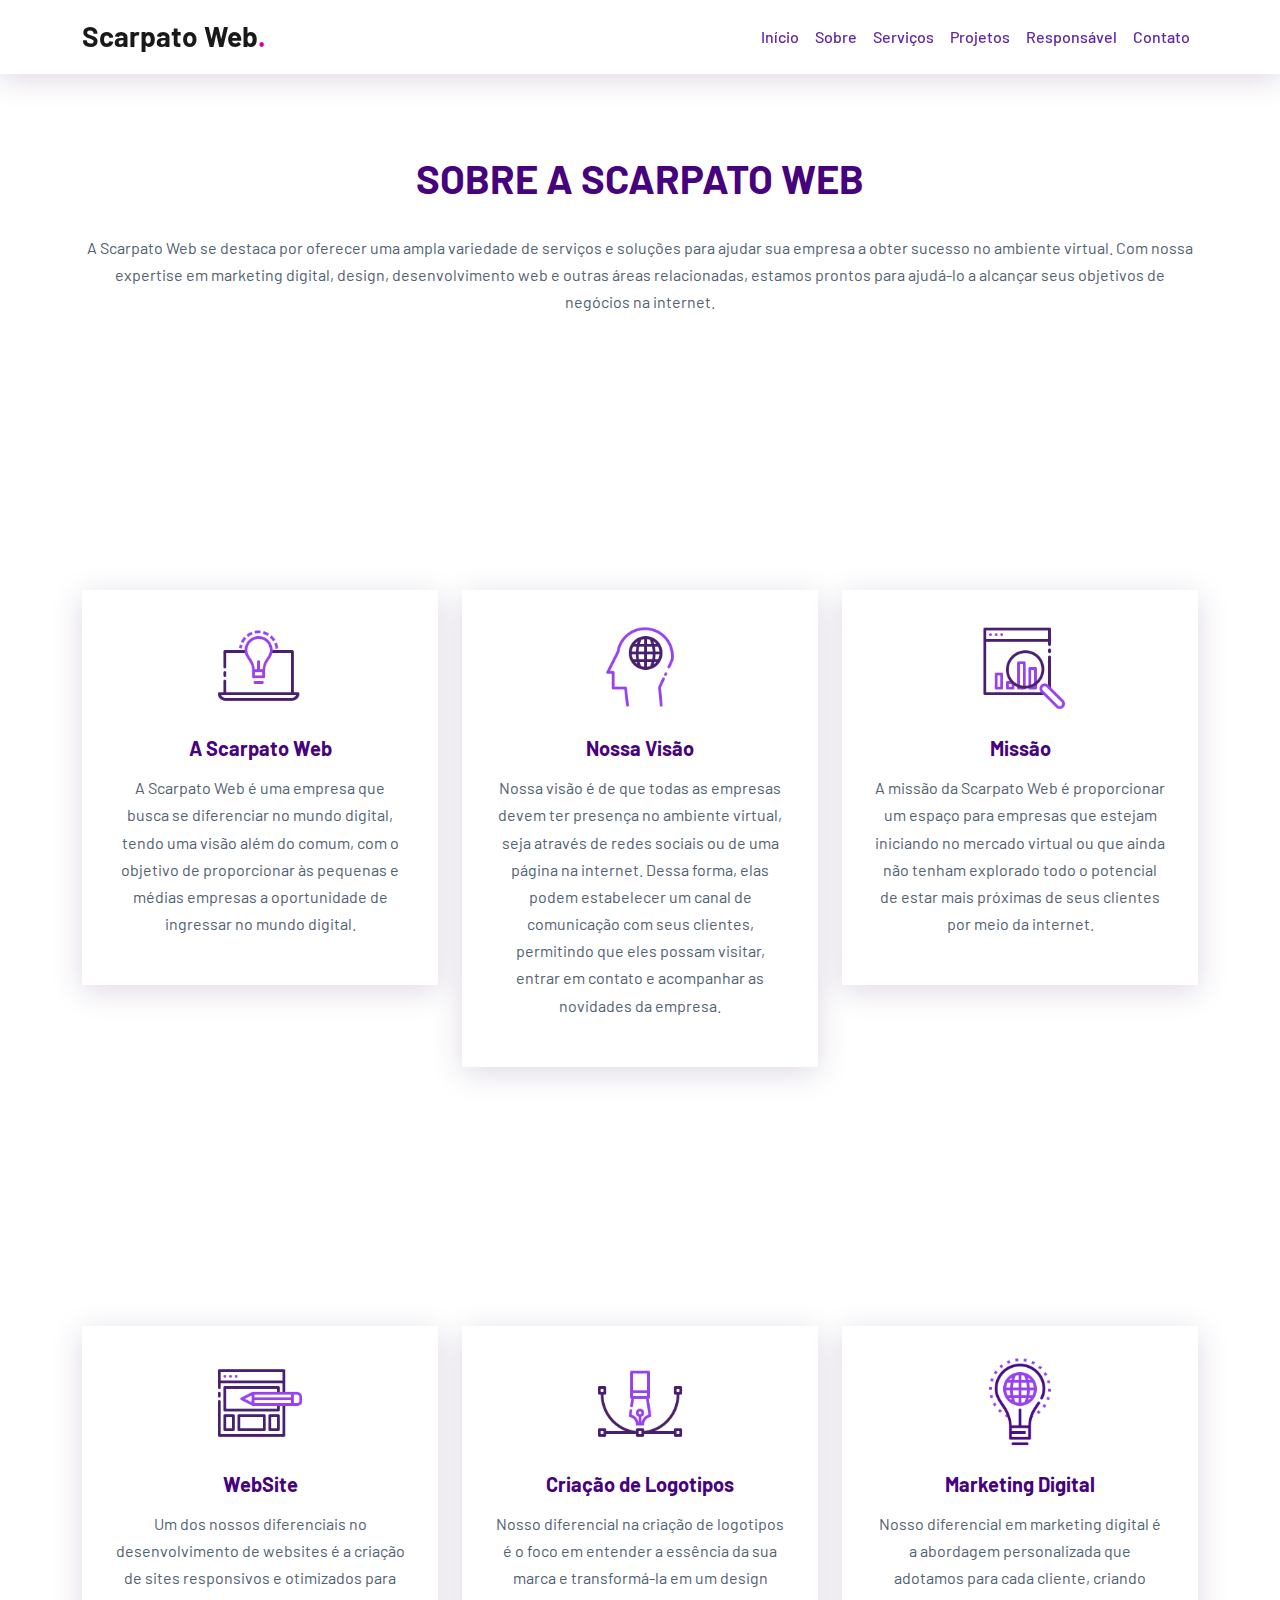
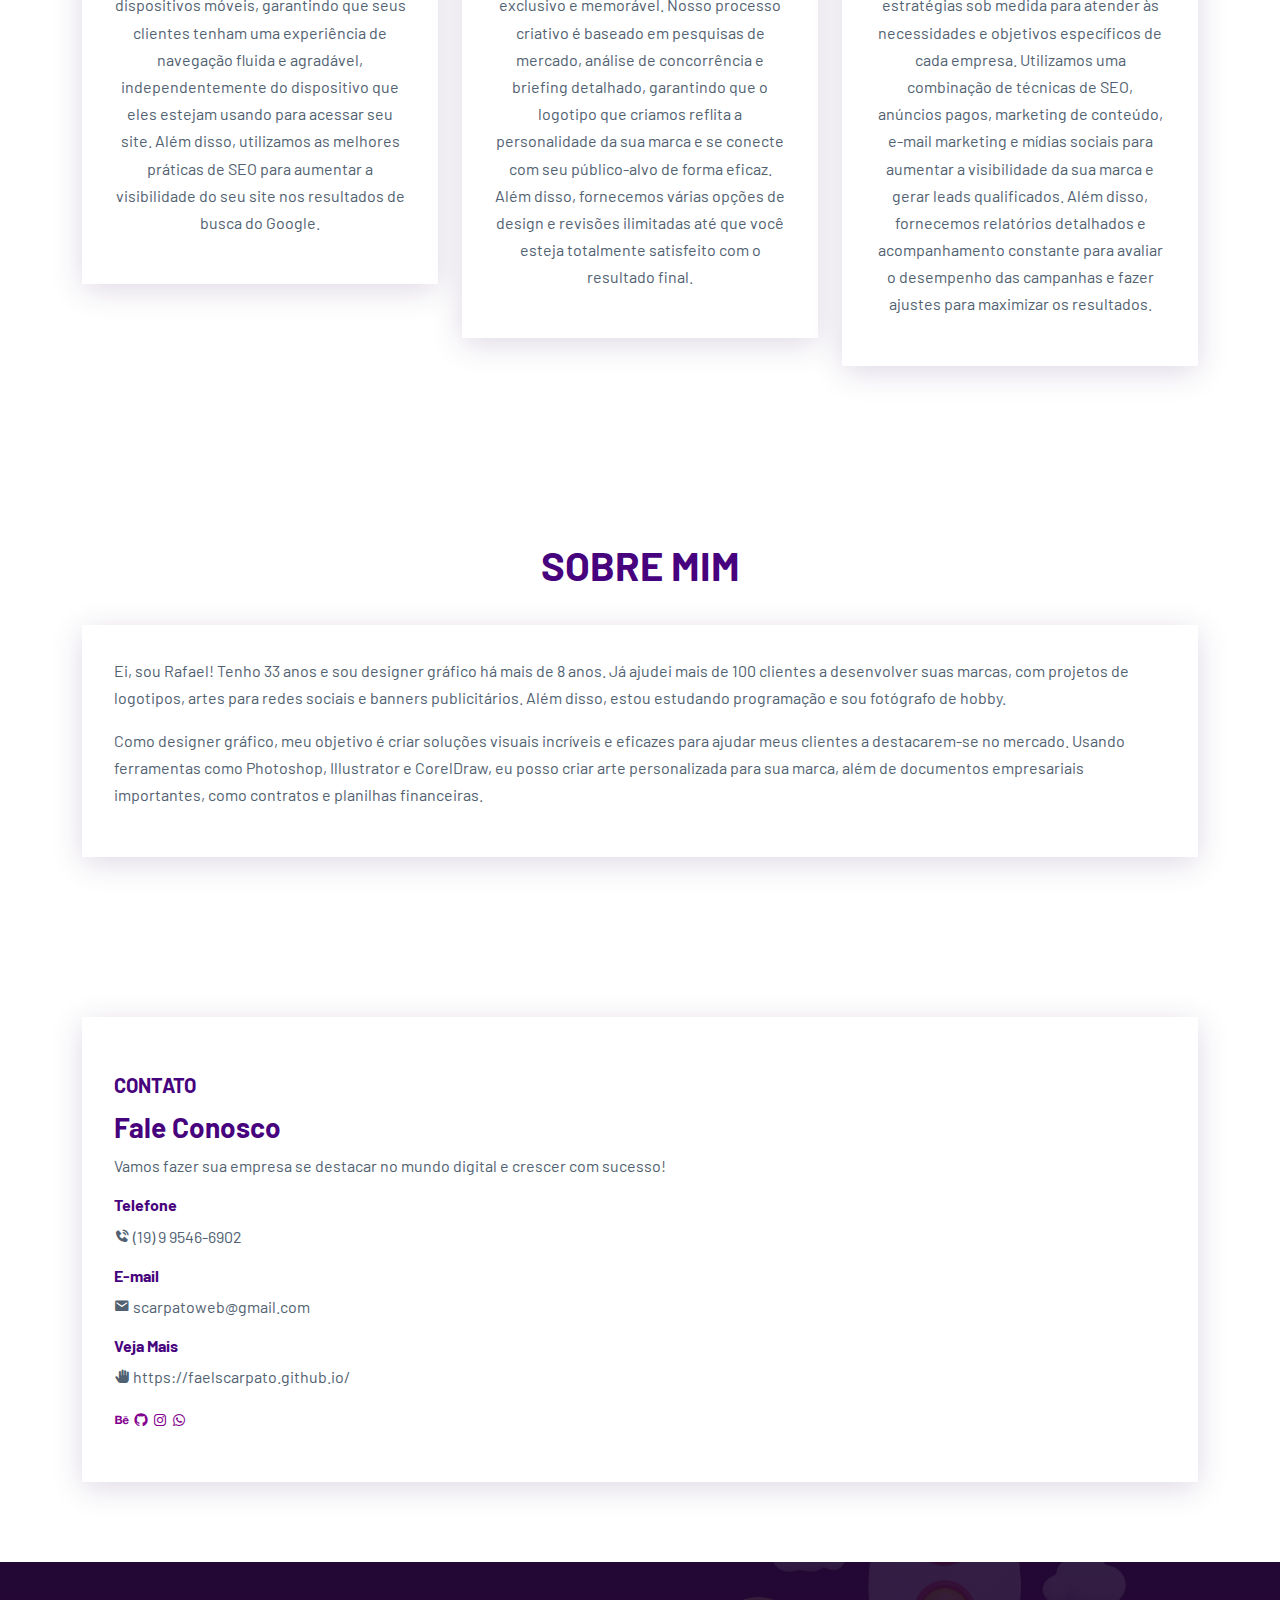
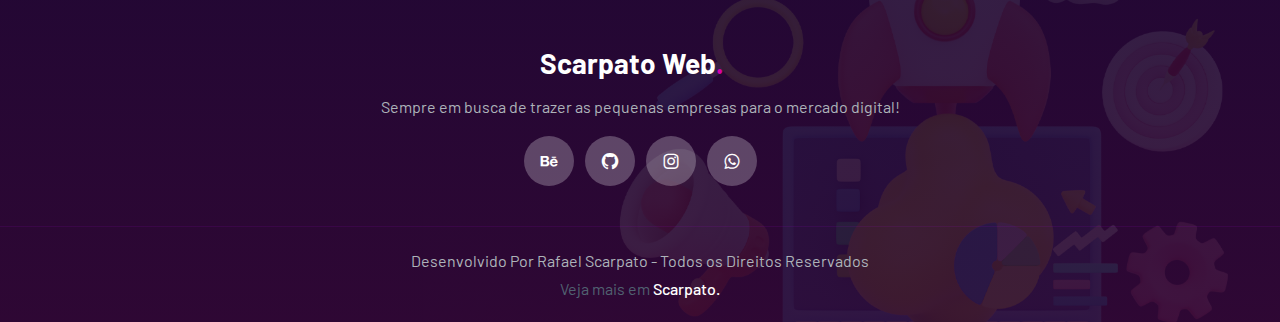
==== sobre.html @ 98bb1522 "nova pag" ====
<!DOCTYPE html>
<html lang="pt-br">

<head>
    <!-- Required meta tags -->
    <meta charset="utf-8">
    <meta name="viewport" content="width=device-width, initial-scale=1">
    <link rel="icon" type="image/x-icon" href="img/FAVICON.png">
<meta name="description" content="criação de paginas web, website, designer gráfico.">
    <!-- Bootstrap CSS -->
    <link rel="stylesheet" href="css/bootstrap.min.css">
    <link rel="stylesheet" href="css/owl.carousel.min.css">
    <link rel="stylesheet" href="css/owl.theme.default.min.css">
    <link href='https://unpkg.com/boxicons@2.1.1/css/boxicons.min.css' rel='stylesheet'>
    <link rel="stylesheet" href="css/style.css">

    <title>Scarpato Web - Sua Empresa Na Internet</title>
</head>

<body data-bs-spy="scroll" data-bs-target=".navbar" data-bs-offset="70">


    <!-- TOP NAV
    <div class="top-nav" id="home">
        <div class="container">
            <div class="row justify-content-between">
                <div class="col-auto">
                    <p> <i class='bx bxs-envelope'></i> scarpatoweb@gmail.com</p>
                    <p> <i class='bx bxs-phone-call'></i> (19) 9 9546-6902</p>
                </div>
                <div class="col-auto social-icons">
                    <a href="https://www.behance.net/propedmarketing"><i class='bx bxl-behance'></i></a>
                    <a href="https://github.com/faelscarpato"><i class='bx bxl-github'></i></a>
                    <a href="https://instagram.com/rafaelscarpato"><i class='bx bxl-instagram'></i></a>
                    <a href="https://wa.me/5519995466902"><i class='bx bxl-whatsapp'></i></a>
                </div>
            </div>
        </div>
    </div> -->

    <!-- BOTTOM NAV -->
    <nav class="navbar navbar-expand-lg navbar-light bg-white sticky-top">
        <div class="container">
            <a class="navbar-brand" href="#">Scarpato Web<span class="dot">.</span></a>
            <button class="navbar-toggler" type="button" data-bs-toggle="collapse" data-bs-target="#navbarNav"
                aria-controls="navbarNav" aria-expanded="false" aria-label="Toggle navigation">
                <span class="navbar-toggler-icon"></span>
            </button>
            <div class="collapse navbar-collapse" id="navbarNav">
                <ul class="navbar-nav ms-auto">
                    <li class="nav-item">
                        <a class="nav-link" href="index.html">Início</a>
                    </li>
                    <li class="nav-item">
                        <a class="nav-link" href="#about">Sobre</a>
                    </li>
                    <li class="nav-item">
                        <a class="nav-link" href="#services">Serviços</a>
                    </li>
                    <li class="nav-item">
                        <a class="nav-link" href="#portfolio">Projetos</a>
                    </li>
                    <li class="nav-item">
                        <a class="nav-link" href="#team">Responsável</a>
                    </li>
                    <li class="nav-item">
                        <a class="nav-link" href="#contato">Contato</a>
                    </li>
                </ul>
            </div>
        </div>
    </nav>

    <!-- SLIDER
    <div class="owl-carousel owl-theme hero-slider">
        <div class="slide slide1">
            <div class="container">
                <div class="row">
                    <div class="col-12 text-center text-white">
                        <h6 class="text-white text-uppercase" id="home">Dê um local para sua empresa</h6>
                        <h1 class="display-3 my-4">Sua Empresa representada<br />na internet</h1>
                        <a href="#contato" class="btn btn-brand">Fale Conosco</a>
                        <a href="#services" class="btn btn-outline-light ms-3">Veja Mais</a>
                    </div>
                </div>
            </div>
        </div>
        <div class="slide slide2">
            <div class="container">
                <div class="row">
                    <div class="col-12 col-lg-10 offset-lg-1 text-white">
                        <h6 class="text-white text-uppercase">Faça Mais pela sua empresa</h6>
                        <h1 class="display-3 my-4">Um WebSite único <br />e Criativo</h1>
                        <a href="#contato" class="btn btn-brand">Fale Conosco</a>
                        <a href="#services" class="btn btn-outline-light ms-3">Veja Mais</a>
                    </div>
                </div>
            </div>
        </div>
    </div> -->

    <section id="sobre">
        <div class="container">
            <div class="row text-center justify-content-center gy-4">
                <h1>SOBRE A SCARPATO WEB</h1>
                <p>A Scarpato Web se destaca por oferecer uma ampla variedade de serviços e soluções para ajudar sua empresa a obter sucesso no ambiente virtual. Com nossa expertise em marketing digital, design, desenvolvimento web e outras áreas relacionadas, estamos prontos para ajudá-lo a alcançar seus objetivos de negócios na internet.</p>
            </div>
    </section>
<main>
    <!-- ABOUT -->
    <section id="about" class="text-center">
        <div class="container">
            <div class="row">
                <div class="col-12">
                    <div class="intro">
                        <h1 style="color:white;">O Que Buscamos</h1>                    
                    </div>
                </div>
            </div>
            <div class="row g-4">
                <div class="col-lg-4 col-md-6">
                    <div class="service">
                            <img src="img/icon12.png" alt="">
                        <h5>A Scarpato Web</h5>
                       <p class="texto">A Scarpato Web é uma empresa que busca se diferenciar no mundo digital, tendo uma visão além do comum, com o objetivo de proporcionar às pequenas e médias empresas a oportunidade de ingressar no mundo digital.</p>
                </div>
                </div>
                <div class="col-lg-4 col-md-6">
                    <div class="service">
                        <img src="img/icon11.png" alt="">
                                    <h5>Nossa Visão</h5>
                                    <p class="texto">Nossa visão é de que todas as empresas devem ter presença no ambiente virtual, seja através de redes sociais ou de uma página na internet. Dessa forma, elas podem estabelecer um canal de comunicação com seus clientes, permitindo que eles possam visitar, entrar em contato e acompanhar as novidades da empresa.</p>
                    </div>
                </div>
                <div class="col-lg-4 col-md-6">
                    <div class="service">
                        <img src="img/icon7.png" alt="">
                            <h5>Missão</h5>
                            <p class="texto">A missão da Scarpato Web é proporcionar um espaço para empresas que estejam iniciando no mercado virtual ou que ainda não tenham explorado todo o potencial de estar mais próximas de seus clientes por meio da internet.</p>
                    </div>

        </div>
    </section>
    
    <section id="services" class="text-center">
        <div class="container">
            <div class="row">
                <div class="col-12">
                    <div class="intro">
                        <h1 style="color:white;">Nossos Diferênciais?</h1>                        
                    </div>
                </div>
            </div>
            <div class="row g-4">
                <div class="col-lg-4 col-md-6">
                    <div class="service">
                        <img src="img/icon9.png" alt="">
                        <h5>WebSite</h5>
                        <p class="texto">Um dos nossos diferenciais no desenvolvimento de websites é a criação de sites responsivos e otimizados para dispositivos móveis, garantindo que seus clientes tenham uma experiência de navegação fluida e agradável, independentemente do dispositivo que eles estejam usando para acessar seu site. Além disso, utilizamos as melhores práticas de SEO para aumentar a visibilidade do seu site nos resultados de busca do Google.</p>
                    </div>
                </div>
                <div class="col-lg-4 col-md-6">
                    <div class="service">
                        <img src="img/icon15.png" alt="">
                        <h5>Criação de Logotipos</h5>
                        <p class="texto">Nosso diferencial na criação de logotipos é o foco em entender a essência da sua marca e transformá-la em um design exclusivo e memorável. Nosso processo criativo é baseado em pesquisas de mercado, análise de concorrência e briefing detalhado, garantindo que o logotipo que criamos reflita a personalidade da sua marca e se conecte com seu público-alvo de forma eficaz. Além disso, fornecemos várias opções de design e revisões ilimitadas até que você esteja totalmente satisfeito com o resultado final.</p>
                    </div>
                </div>
                <div class="col-lg-4 col-md-6">
                    <div class="service">
                        <img src="img/icon16.png" alt="">
                        <h5>Marketing Digital</h5>
                        <p class="texto">Nosso diferencial em marketing digital é a abordagem personalizada que adotamos para cada cliente, criando estratégias sob medida para atender às necessidades e objetivos específicos de cada empresa. Utilizamos uma combinação de técnicas de SEO, anúncios pagos, marketing de conteúdo, e-mail marketing e mídias sociais para aumentar a visibilidade da sua marca e gerar leads qualificados. Além disso, fornecemos relatórios detalhados e acompanhamento constante para avaliar o desempenho das campanhas e fazer ajustes para maximizar os resultados.</p>
                    </div>
                </div>

            </div>
        </div>
    </section>
    <section class="about" id="about">
        <div class="container">
            <div class="row">
                <div class="col-12">
      <div class="intro">                                        
            <h1>SOBRE MIM</h1>
            </div>
            <div class="service">
                        <div class="texto">
            <p>Ei, sou Rafael! Tenho 33 anos e sou designer gráfico há mais de 8 anos. Já ajudei mais de 100 clientes a desenvolver suas marcas, com projetos de logotipos, artes para redes sociais e banners publicitários. Além disso, estou estudando programação e sou fotógrafo de hobby.</p>
    
          <p>Como designer gráfico, meu objetivo é criar soluções visuais incríveis e eficazes para ajudar meus clientes a destacarem-se no mercado. Usando ferramentas como Photoshop, Illustrator e CorelDraw, eu posso criar arte personalizada para sua marca, além de documentos empresariais importantes, como contratos e planilhas financeiras.</p>
        </div>
        </div>

        </div>
      </section>

    <section id="contato">
        <div class="container">
            <div class="row">
                <div class="col-12">
                    <div class="service">
                        <h5>CONTATO</h5>
                        <h3>Fale Conosco</h3>
                        <p class="mx-auto">Vamos fazer sua empresa se destacar no mundo digital e crescer com sucesso!
                        </p>

                        <div>
                            <ul class="list-unstyled">
                                <li>
                                    <h6>Telefone</h6>
                                    <p class="contatotexto"><i class='bx bxs-phone-call'> </i> (19) 9 9546-6902</p>
                                </li>
                                <li>
                                    <h6>E-mail</h6>
                                    <p class="contatotexto"><i class='bx bxs-envelope'> </i> scarpatoweb@gmail.com</p>
                                </li>
                                <li>
                                    <h6>Veja Mais </h6>
                                    <p class="contatotexto"><i class='bx bxs-hand'></i> https://faelscarpato.github.io/
                                    </p>
                                </li>
                                <a href="https://www.behance.net/propedmarketing"><i class='bx bxl-behance'></i></a>
                                <a href="https://github.com/faelscarpato"><i class='bx bxl-github'></i></a>
                                <a href="https://instagram.com/rafaelscarpato"><i class='bx bxl-instagram'></i></a>
                                <a href="https://wa.me/5519995466902"><i class='bx bxl-whatsapp'></i></a>
                            </ul>
                        </div>

                    </div>
                </div>
            </div>
        </div>
        </div>
        </div>
    </section>
</main>
    <footer>
        <div class="footer-top text-center">
            <div class="container">
                <div class="row justify-content-center">
                    <div class="col-lg-6 text-center">
                        <h4 class="navbar-brand">Scarpato Web<span class="dot">.</span></h4>
                        <p>Sempre em busca de trazer as pequenas empresas para o mercado digital!</p>
                        <div class="col-auto social-icons">
                            <a href="https://www.behance.net/propedmarketing"><i class='bx bxl-behance'></i></a>
                            <a href="https://github.com/faelscarpato"><i class='bx bxl-github'></i></a>
                            <a href="https://instagram.com/rafaelscarpato"><i class='bx bxl-instagram'></i></a>
                            <a href="https://wa.me/5519995466902"><i class='bx bxl-whatsapp'></i></a>
                        </div>
                        <!--<div class="col-auto conditions-section">
                            <a href="#">privacidade</a>
                            <a href="#">terms</a>
                            <a href="#">disclaimer</i></a>
                        </div>-->
                    </div>
                </div>
            </div>
        </div>
        <div class="footer-bottom text-center">
            <p class="mb-0">Desenvolvido Por Rafael Scarpato - Todos os Direitos Reservados</p>Veja mais em
            <a href="https://faelscarpato.github.io/" style="text-decoration: none; color: white;">Scarpato.</a>
        </div>
    </footer>


    <!-- Modal -->
    <div class="modal fade" id="exampleModal" tabindex="-1" aria-labelledby="exampleModalLabel" aria-hidden="true">
        <div class="modal-dialog modal-dialog-centered modal-xl">
            <div class="modal-content">
                <div class="modal-body p-0">
                    <div class="container-fluid">
                        <div class="row gy-4">
                            <div class="col-lg-4 col-sm-12 bg-cover"
                                style="background-image: url(img/c2.jpg); min-height:300px;">
                            </div>
                        </div>
                        <div class="col-lg-8">
                            <form class="p-lg-5 col-12 row g-3">
                                <div>
                                    <h1>Fale Conosco</h1>
                                    <p>Vamos fazer sua empresa se destacar no mundo digital e crescer com sucesso!
                                    </p>
                                </div>
                                <div>
                                    <ul class="list-unstyled">
                                        <li>
                                            <h5>Telefone <i class='bx bxs-phone-call'></i></h5>
                                            <p>(19) 9 9546-6902</p>
                                        </li>
                                        <li>
                                            <h5>E-mail <i class='bx bxs-envelope'></i></h5>
                                            <p>scarpatoweb@gmail.com</p>
                                        </li>
                                        <li>
                                            <h5>Veja Mais <i class='bx bxs-hand'></i></h5>
                                            <p>https://faelscarpato.github.io/</p>
                                        </li>
                                        <a href="https://www.behance.net/propedmarketing"><i
                                                class='bx bxl-behance'></i></a>
                                        <a href="https://github.com/faelscarpato"><i class='bx bxl-github'></i></a>
                                        <a href="https://instagram.com/rafaelscarpato"><i
                                                class='bx bxl-instagram'></i></a>
                                        <a href="https://wa.me/5519995466902"><i class='bx bxl-whatsapp'></i></a>
                                    </ul>
                                </div>

                            </form>
                        </div>
                    </div>
                </div>
            </div>

        </div>
    </div>
    </div>









    <script src="js/jquery.min.js"></script>
    <script src="js/bootstrap.bundle.min.js"></script>
    <script src="js/owl.carousel.min.js"></script>
    <script src="js/app.js"></script>
</body>

</html>
---- css/style.css ----
@import url('https://fonts.googleapis.com/css2?family=Barlow:wght@400;500;600;700&display=swap');

:root {
    --brand: #47027d;
    --dark: #83008f;
    --body: #516171;
    --border: rgba(0,0,0,0.08);
    --shadow: 0px 6px 30px rgba(50, 1, 80, 0.155);
    
}

body {
    font-family: "Barlow", sans-serif;
    color: var(--body);
    line-height: 1.7;
}

h1,h2,h3,h4,h5,h6,
.display-1,.display-2,.display-3,.display-4 {
    font-weight: 700;
    color: var(--brand);
}

.bg-cover {
    background-size: cover;
    background-position: center;
    background-repeat: no-repeat;
}

img {
    width: 100%;
}

a {
    color: var(--dark);
    transition: all 0.4s ease;
    font-weight: 500;
}

a:hover {
    color: var(--brand);
}

section {
    padding-top: 80px;
    padding-bottom: 80px;
}

.text-brand {
    color: var(--brand) !important;
}


.hero-slider .owl-prev,
.hero-slider .owl-next{
    background-color: rgba(255, 255, 255, 0.3) !important;
    width: 60px !important;
    height: 60px !important;
    display: block;
    display: grid;
    place-items: center;
    color: #fff !important;
    border-radius: 100px;
    line-height: 0;
    border-radius: 100px !important;
    position: absolute;
    top: 50%;
    font-weight: 600 !important;
    font-size: 12px !important;
    transition: all 0.4s ease;
    margin-top: -30px !important;
}

.owl-prev {
    left: 0;
}
.owl-next {
    right: 0;
}

.hero-slider .owl-prev:hover,
.hero-slider .owl-next:hover {
    background-color: var(--brand) !important; 
}

.owl-dot.active span{
    background-color: var(--brand) !important;
}


 /* slide */
 .slide {
     min-height: 100vh;
     display: flex;
     align-items: center;
     justify-content: center;
     position: relative;
}

.slide1 {
    background: linear-gradient(rgba(28, 0, 31, 0.533), rgba(43, 1, 102, 0.607)), url(../img/bg_banner2.jpg);
    background-size: cover;
    background-position: center;
    background-repeat: no-repeat;
}

.slide2 {
    background: linear-gradient(rgba(0, 0, 0, 0.4), rgba(43, 1, 102, 0.607)), url(../img/bg_banner1.jpg);
    background-size: cover;
    background-position: center;
    background-repeat: no-repeat;
}

.slide .display-3 {
    text-transform: uppercase;
    color: #fff;
}

/* navbar */
.top-nav {
    background-color: var(--brand);
    color: #fff;
    padding-top: 5px;
    padding-bottom: 5px;
}

.top-nav p {
    display: inline-block;
    margin-bottom: 0;
    margin-right: 10px;
}

.top-nav span,
.top-nav i {
    vertical-align: middle;
}

.navbar {
    box-shadow: var(--shadow);
}

.social-icons a {
    width: 28px;
    height: 28px;
    display: inline-flex;
    color: #fff;
    background-color: rgba(255, 255, 255, 0.25);
    text-decoration: none;
    align-items: center;
    justify-content: center;
    border-radius: 100px;
}

.social-icons a:hover {
    background-color: #fff;
    color: var(--brand);
}
.conditions-section{
    margin: 20px 0;
}
.conditions-section a{
   color: #fff;
   margin: 0 10px;
}

.navbar .navbar-nav .nav-link {
    color: #6127a7;
}

.navbar .navbar-nav .nav-link:hover {
    color: #9900ff;
}

.navbar .navbar-nav .nav-link.active {
    color: var(--brand);
}

.navbar-brand {
    font-size: 28px;
    font-weight: 700;
}

.navbar-brand .dot {
    color: #d500ab;
}

.btn {
    padding: 8px 26px;
}

.btn-brand {
    border-color: var(--brand);
    background-color: var(--brand);
    color: #fff;
}

.btn-brand:hover {
    background-color: #8301e7;
    border-color: #ffffff;
    color: #fff;
}

.intro {margin-bottom: 36px;
text-align: center;}

.intro p {
    max-width: 500px;
}
.intro h6{
    color: var(--brand);
    font-weight: 400;
    text-transform: uppercase;
}

.intro h1 {
    margin-top: 15px;
    margin-bottom: 15px;
}

.info-box {
    align-items: center;
    display: flex;
}

.info-box img {
    width: 90px;
}


#milestone {
    background: linear-gradient(rgba(162, 41, 255, 0.85), rgba(48, 0, 38, 0.85)), url(../img/bg_banner1.jpg);
    background-size: cover;
    background-position: center;
    background-repeat: no-repeat;
}

#milestone h1,
#milestone p {
    color: #fff;
}

.service {
    padding: 32px;
    background-color: #fff;
    box-shadow: var(--shadow);
}

.service h5 {
    margin-top: 24px;
    margin-bottom: 14px;
}

.service img {
    width: 90px;
}


.project {
    position: relative;
    overflow: hidden;
    z-index: 2;
}

.project h6 {
    font-weight: 400;
}

.project h6::before {
    content: "";
    height: 2px;
    width: 30px;
    display: inline-block;
    background: var(--brand);
    vertical-align: middle;
    margin-right: 10px;
}


.project .overlay {
    width: 100%;
    height: 220px;
    position: absolute;
    bottom: 0;
    left: 0;
    background: linear-gradient(180deg, rgba(255, 76, 41, 0) 0%, var(--dark) 100%);
}

.project .content {
    position: absolute;
    left: 10%;
    bottom: 10%
}

.project h2,
.project h6 {
    color: #fff;
}

.team-member {
    text-align: center;
}

.team-member .image{
    position: relative;
    z-index: 2;
    overflow: hidden;
}

.team-member .overlay {
    width: 100%;
    height: 100%;
    position: absolute;
    left: 0;
    top: -10%;
    background-color: rgba(198, 41, 255, 0.7);
    opacity: 0;
    transition: all 0.4s ease;
}

.team-member h5 {
    margin-top: 16px;
    margin-bottom: 4px;
}

.team-member .social-icons {
    position: absolute;
    top: 60%;
    left: 50%;
    transform: translate(-50%, -50%);
    z-index: 2;
    opacity: 0;
    transition: all 0.4s ease;
}

.team-member .social-icons a {
    width: 40px;
    height: 40px;
}

.team-member:hover .social-icons {
    top: 50%;
    opacity: 1;
}

.team-member:hover .overlay {
    top: 0%;
    opacity: 1;
}

#reviews {

    background: linear-gradient(-90deg, rgba(8, 32, 50, 0.8), rgba(8, 32, 50, 0.8)), url(../img/bg_banner1.jpg), #082032;;
    background-size: cover;
    background-position: center;
    background-repeat: no-repeat;
}

.review {
    text-align: center;
    z-index: 2;
    position: relative;
    margin: 15px;
    max-width: 768px;
    margin: auto;
}

.review .bxs-quote-alt-left {
    font-size: 120px;
    position: absolute;
    opacity: 0.1;
    left: 50%;
    top: 50%;
    transform: translate(-50%, -50%);
    color: #fff;
}

.review img {
    width: 80px !important;
    height: 80px;
    border-radius: 100px;
    margin: auto;
}

.review h5 {
    margin-top: 16px;
    margin-bottom: 4px;
    color: #fff;
}

.review h3 {
    margin-top: 26px;
    margin-bottom: 26px;
    font-size: 22px;
    color: #fff;
    font-weight: 400;
    line-height: 1.7;
}

.review small {
    color: var(--brand);
}

.review .stars {
    color: var(--brand);
}

.blog-post {
    position: relative;
    background-color: #fff;
    box-shadow: var(--shadow);
}

.blog-post .content {
    padding: 32px;
}

.blog-post a {
    position: absolute;
    top: 20px;
    left: 20px;
    background-color: var(--brand);
    padding: 2px 12px;
    border-radius: 100px;
    text-decoration: none;
    color: #fff;
}

.blog-post h5 {
    margin-top: 12px;
    margin-bottom: 12px;
}

.blog-post small {
    text-transform: uppercase;
    color: var(--brand);
    text-decoration: underline;
}

footer {
    background: linear-gradient(0deg, rgba(44, 8, 50, 0.9), rgba(31, 8, 50, 0.9)), url(../img/bg_banner1.jpg), #2c0832;;
    background-size: cover;
    background-position: center;
    background-repeat: no-repeat;
}

footer .footer-top {
    padding-top: 80px;
    padding-bottom: 40px;
}

.footer-bottom {
    border-top: 1px solid rgba(184, 0, 250, 0.1);
    padding-bottom: 20px;
    padding-top: 20px;
}

footer .navbar-brand {
    color: #fff;
}

footer p {
    color: #ADB3B9;
}

footer .social-icons a {
    width: 50px;
    height: 50px;
    font-size: 20px;
    margin-left: 4px;
    margin-right: 4px;
}

.loader {
    min-height: 100vh;
    display: flex;
    align-items: center;
    justify-content: center;
    background-color: rgb(144, 0, 255);
    z-index: 99999;
    position: fixed;
    left: 0;
    right: 0;
}


input.form-control {
    border-color: transparent;
    height: 44px;
}

.form-control {
    background-color: rgba(0, 0, 0, 0.04);
    border-color: rgba(0, 0, 0, 0.04);;
}

.form-control:focus {
    box-shadow: none;
    border-color: var(--brand);
}
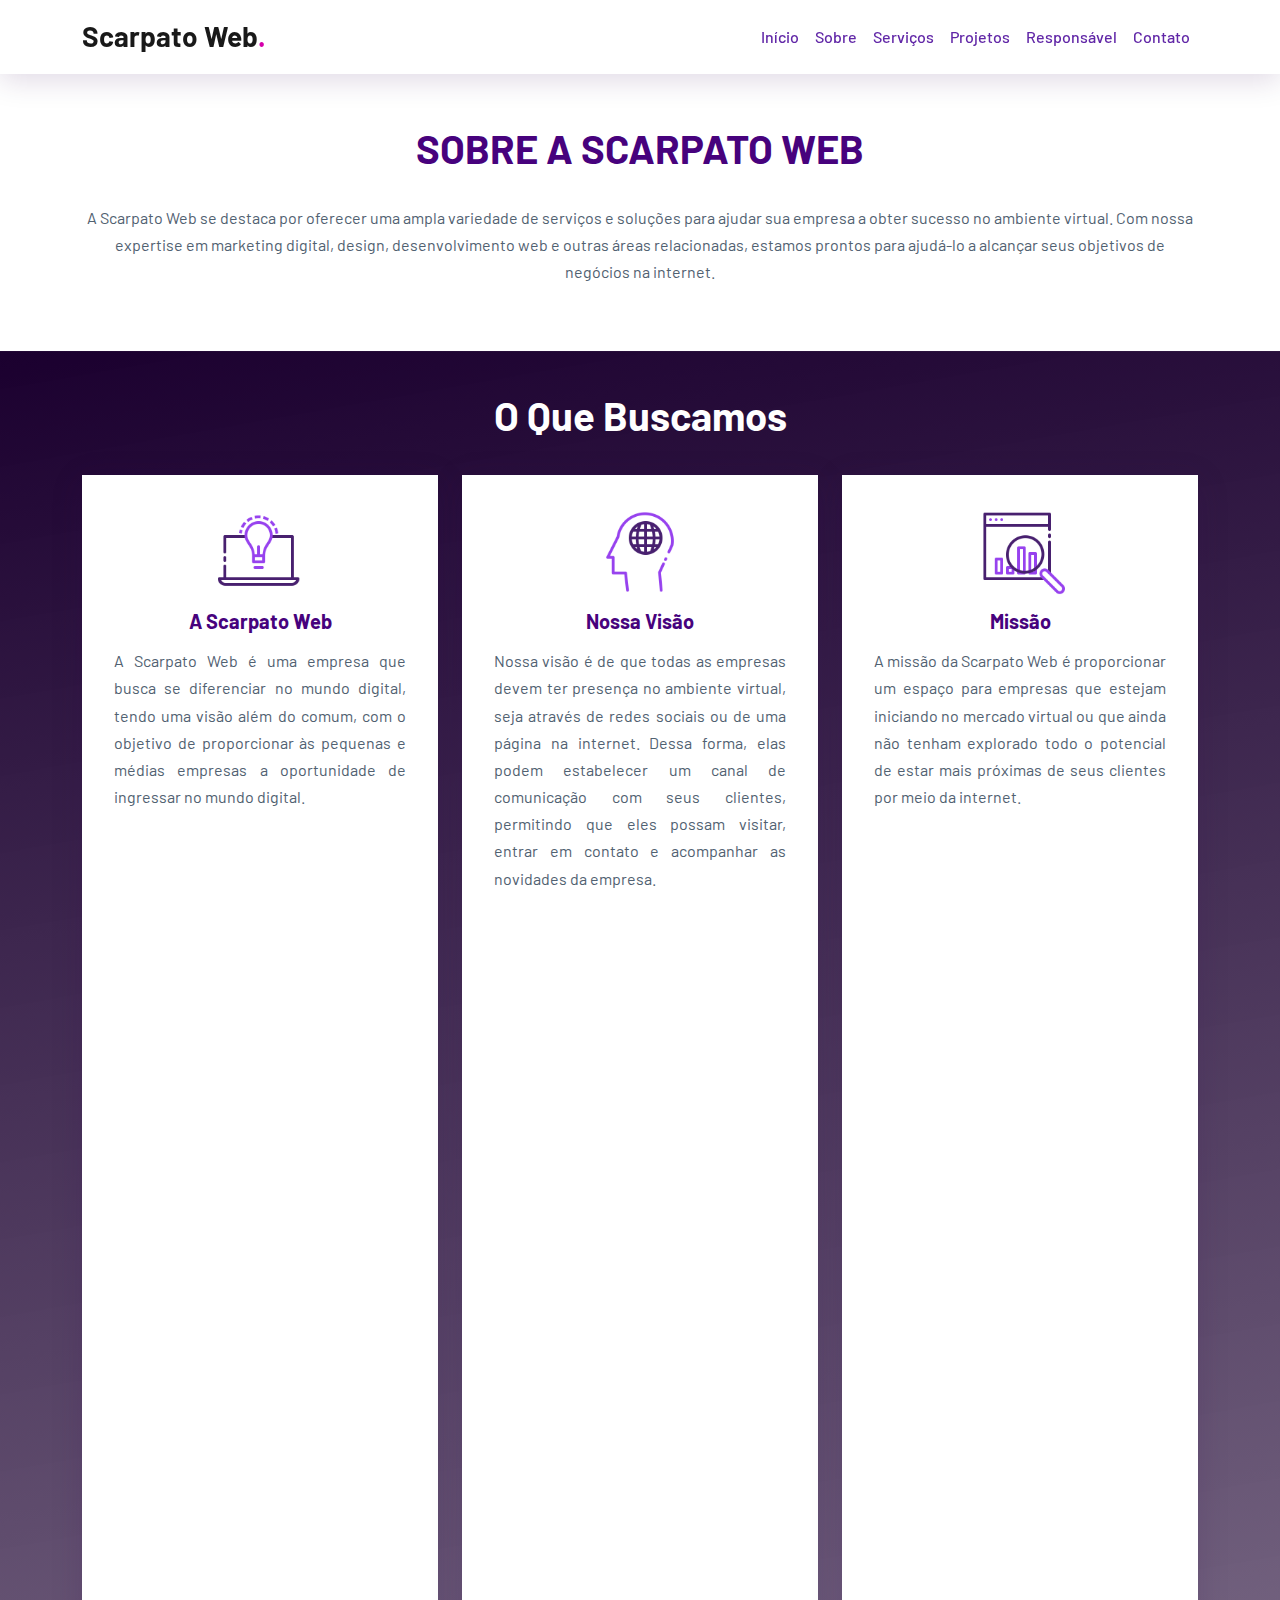
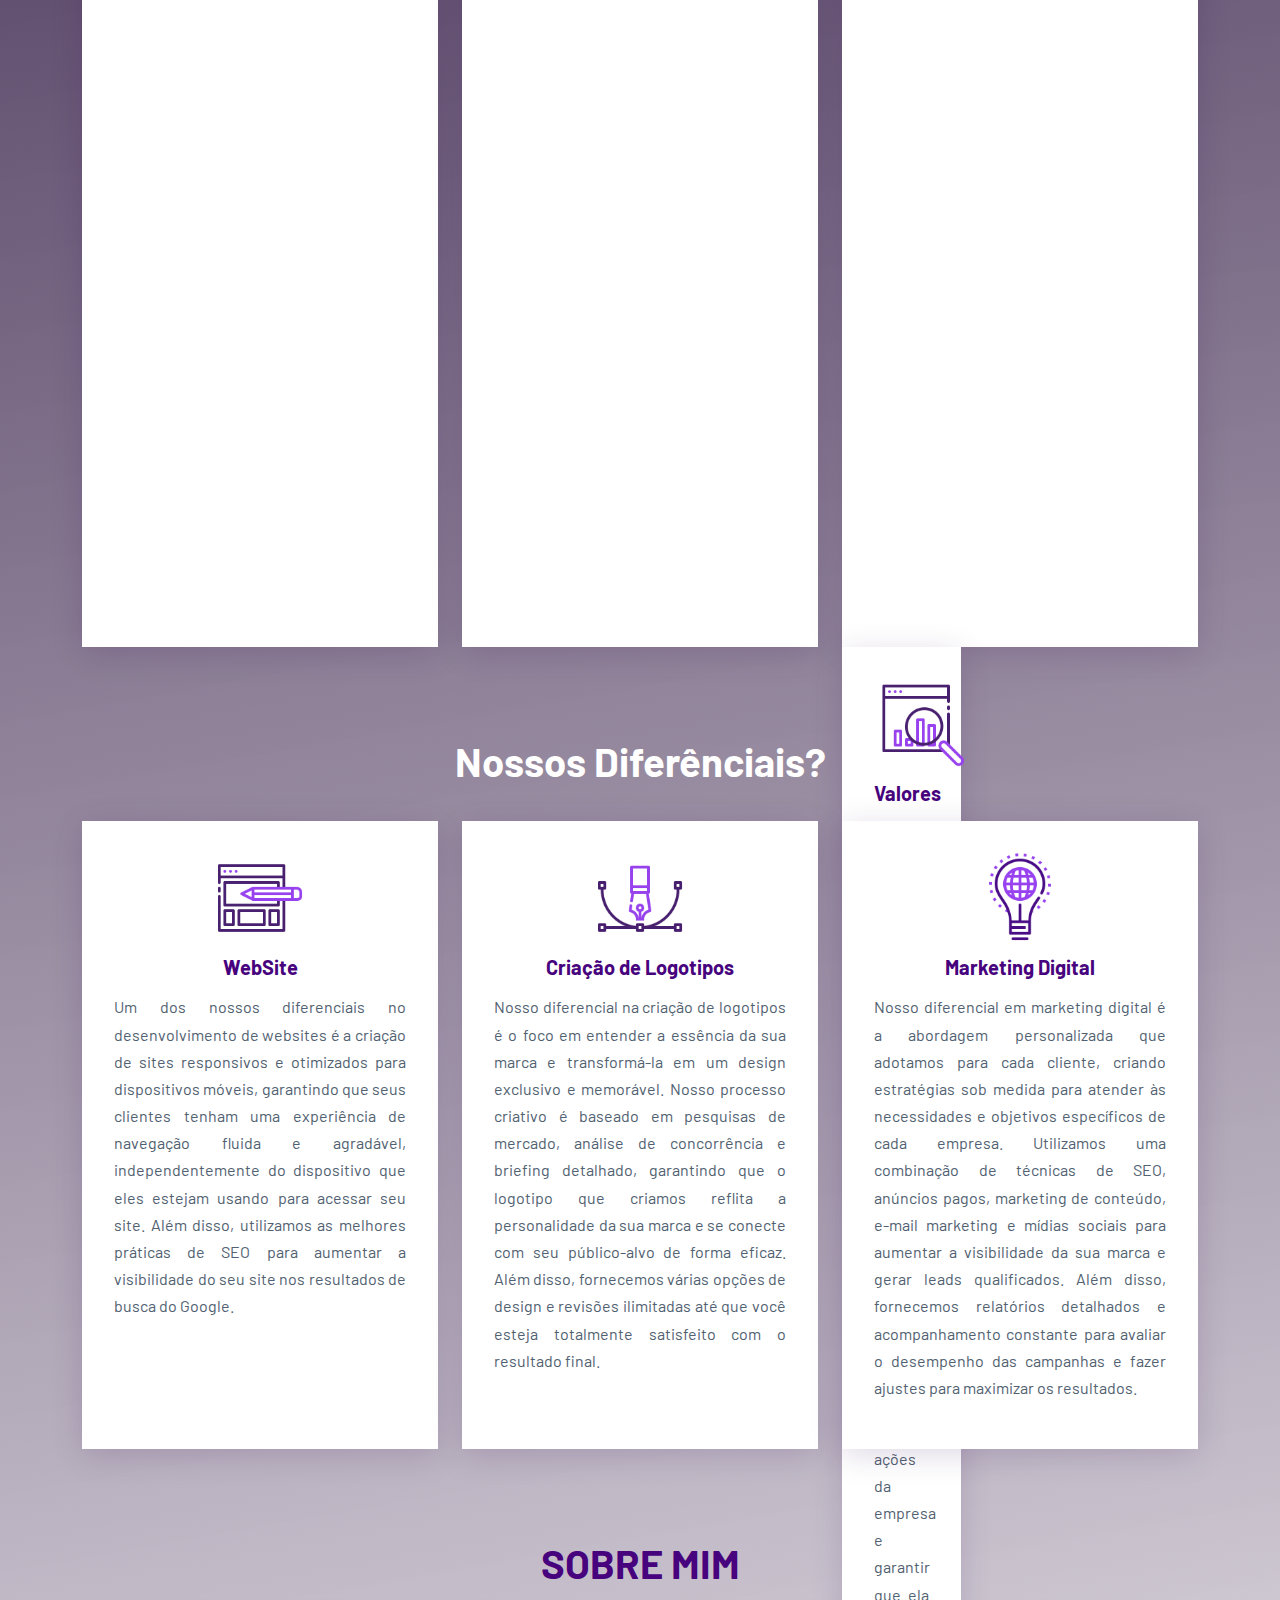
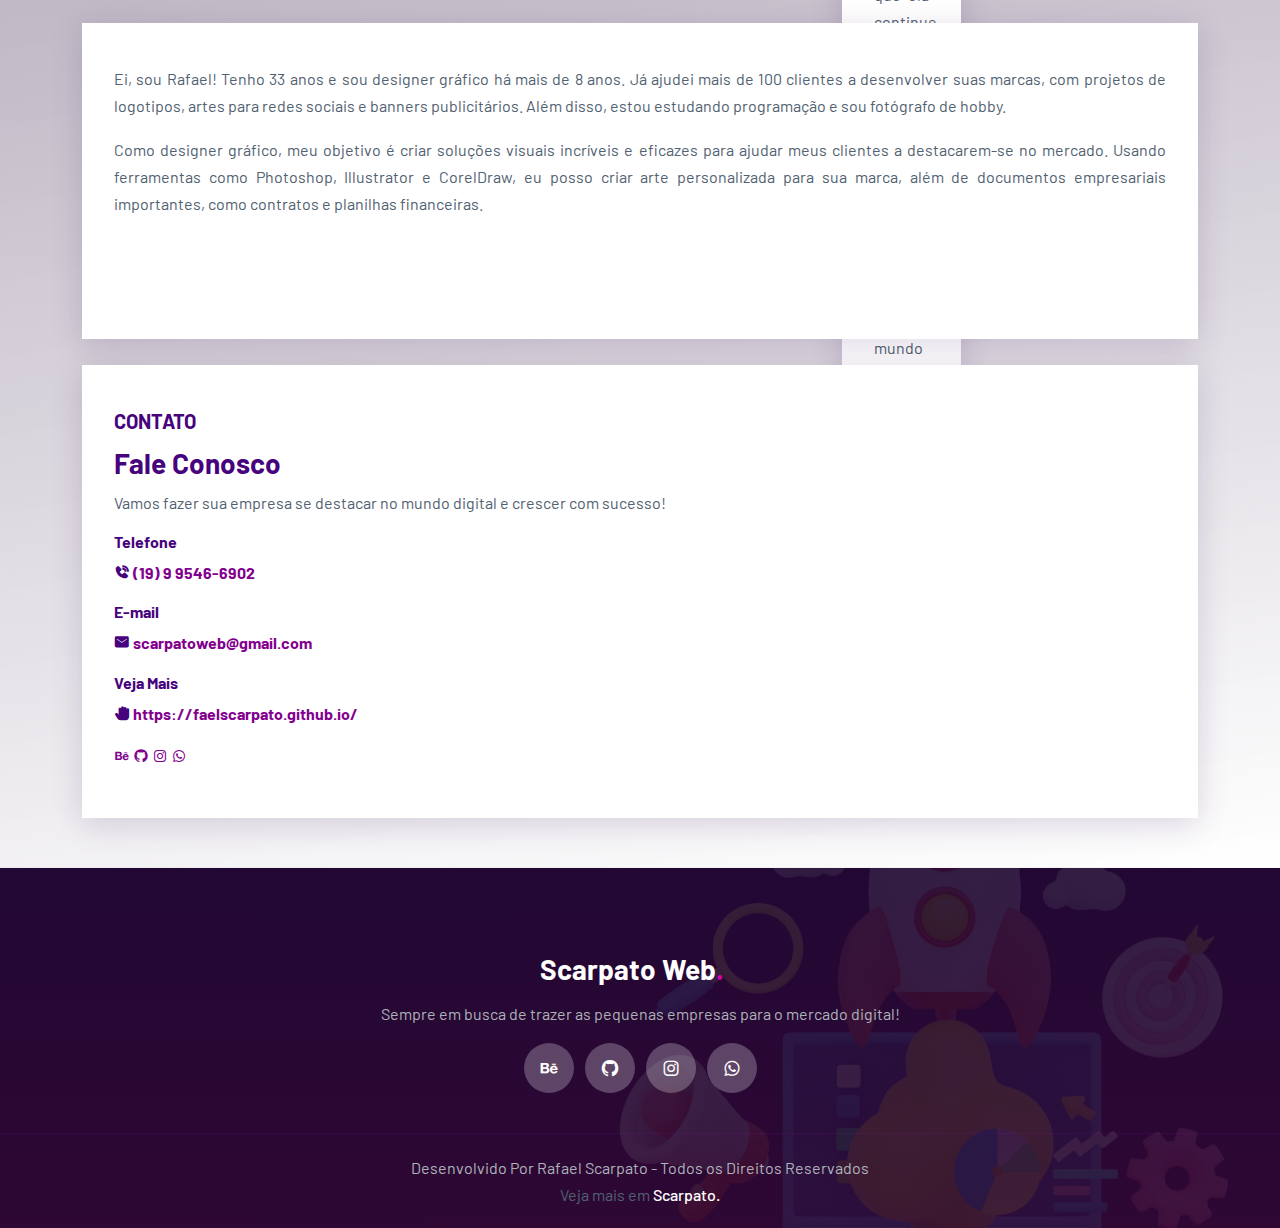
==== commit 92c221bf: "Atualização de valores" ====
--- a/sobre.html
+++ b/sobre.html
@@ -137,6 +137,17 @@
                         <img src="img/icon7.png" alt="">
                             <h5>Missão</h5>
                             <p class="texto">A missão da Scarpato Web é proporcionar um espaço para empresas que estejam iniciando no mercado virtual ou que ainda não tenham explorado todo o potencial de estar mais próximas de seus clientes por meio da internet.</p>
+                    </div>
+                    <div class="col-lg-4 col-md-6">
+
+                    <div class="service">
+
+                        <img src="img/icon7.png" alt="">
+
+                            <h5>Valores</h5>
+
+                            <p class="texto">Nossos valores incluem compromisso com a qualidade, transparência, inovação e compromisso com o sucesso de seus clientes. Esses valores são fundamentais para guiar todas as ações da empresa e garantir que ela continue a ajudar pequenas e médias empresas a ingressar e prosperar no mundo digital.</p>
+
                     </div>
 
         </div>
@@ -329,4 +340,4 @@
     <script src="js/app.js"></script>
 </body>
 
-</html>+</html>
--- a/css/style.css
+++ b/css/style.css
@@ -42,8 +42,8 @@
 }
 
 section {
-    padding-top: 80px;
-    padding-bottom: 80px;
+    padding-top: 50px;
+    padding-bottom: 50px;
 }
 
 .text-brand {
@@ -213,8 +213,8 @@
 }
 
 .intro h1 {
-    margin-top: 15px;
-    margin-bottom: 15px;
+    margin-top: -10px;
+    margin-bottom: 10px;
 }
 
 .info-box {
@@ -243,10 +243,12 @@
     padding: 32px;
     background-color: #fff;
     box-shadow: var(--shadow);
+    width: 100%;
+    height: 100%;
 }
 
 .service h5 {
-    margin-top: 24px;
+    margin-top: 12px;
     margin-bottom: 14px;
 }
 
@@ -288,7 +290,7 @@
 .project .content {
     position: absolute;
     left: 10%;
-    bottom: 10%
+    bottom: 10%;
 }
 
 .project h2,
@@ -333,8 +335,8 @@
 }
 
 .team-member .social-icons a {
-    width: 40px;
-    height: 40px;
+    width: 35px;
+    height: 35px;
 }
 
 .team-member:hover .social-icons {
@@ -496,4 +498,28 @@
 .form-control:focus {
     box-shadow: none;
     border-color: var(--brand);
-}+}
+
+.contatotexto {
+    color: var(--dark);
+    font-weight: bold;
+}
+
+.contatotexto i{
+    color: var(--brand);
+    font-weight: bold;
+}
+
+.texto{
+    text-align: justify;
+    margin-top: 10px;
+
+}
+
+.about h3{
+text-align: center;
+}
+
+main{
+    background: linear-gradient(-10deg, rgba(255, 255, 255, 0.8), rgb(27, 0, 47)), #ffffff;
+}
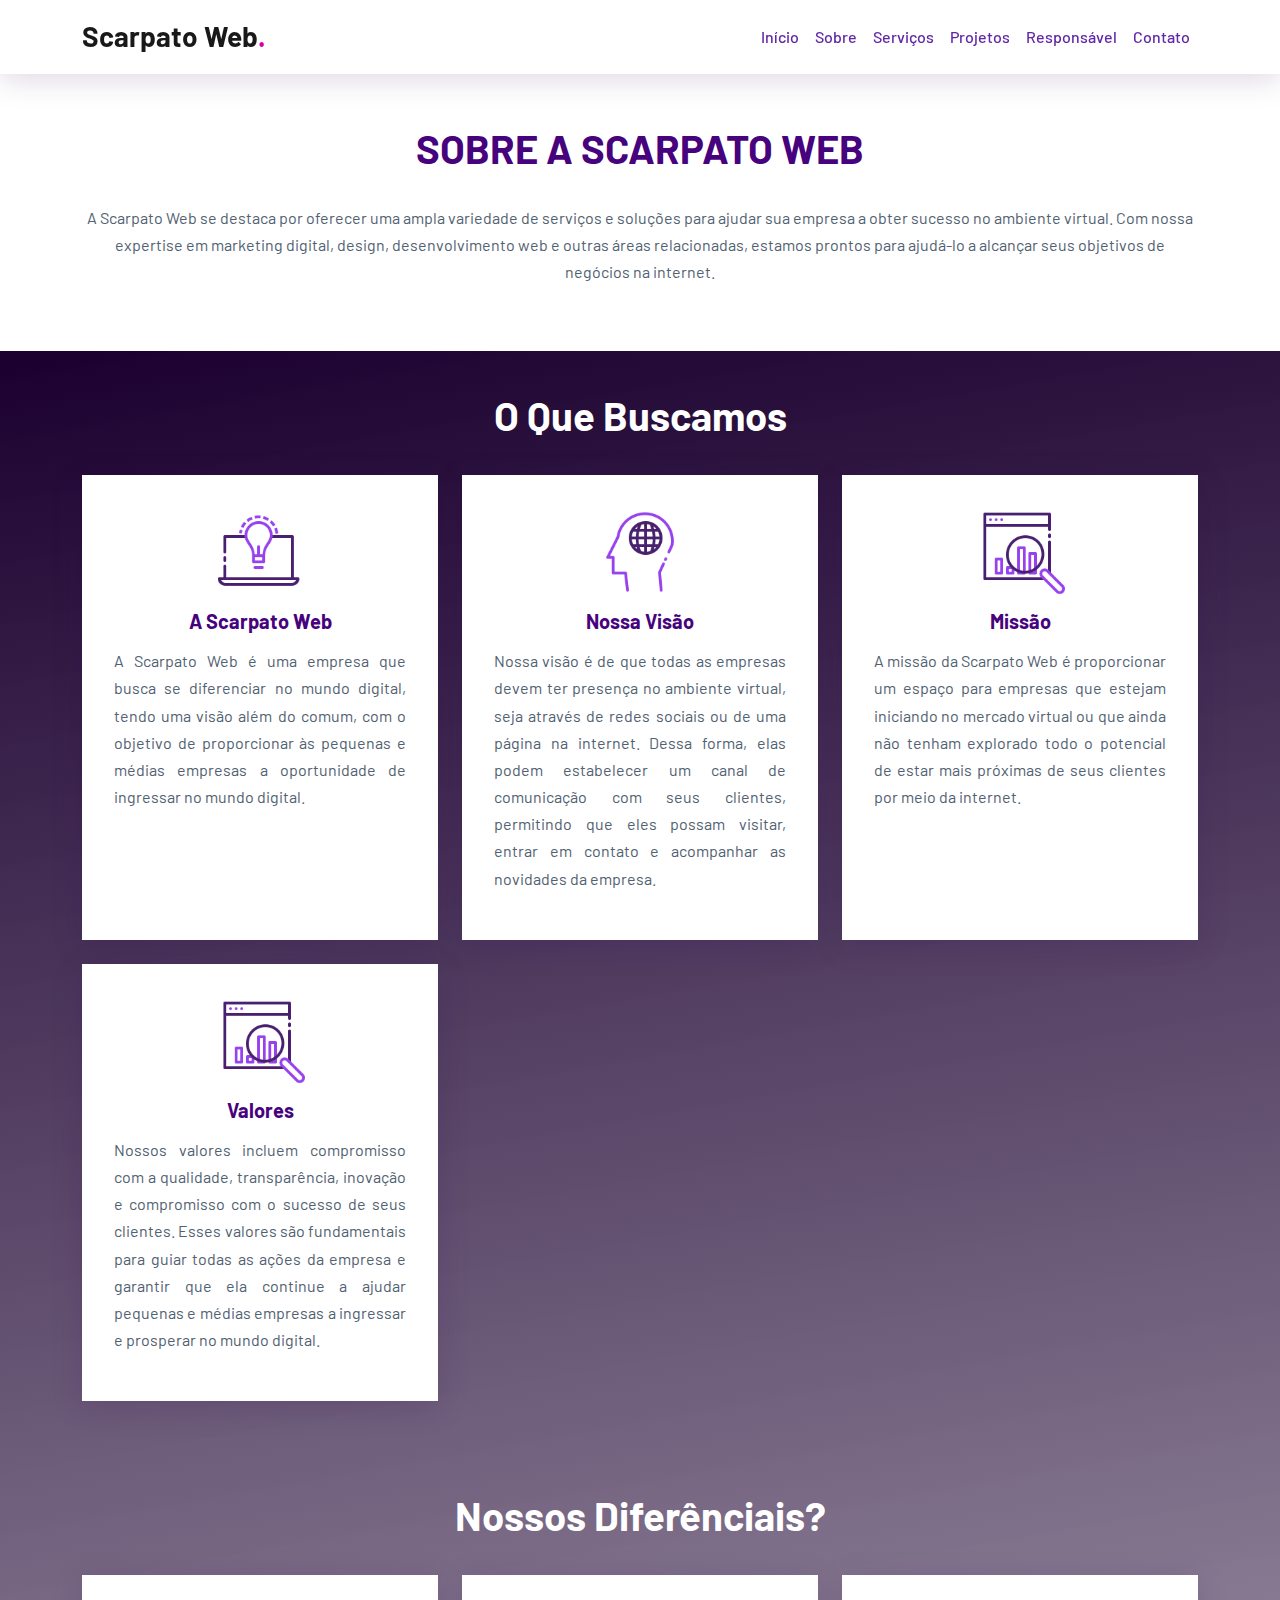
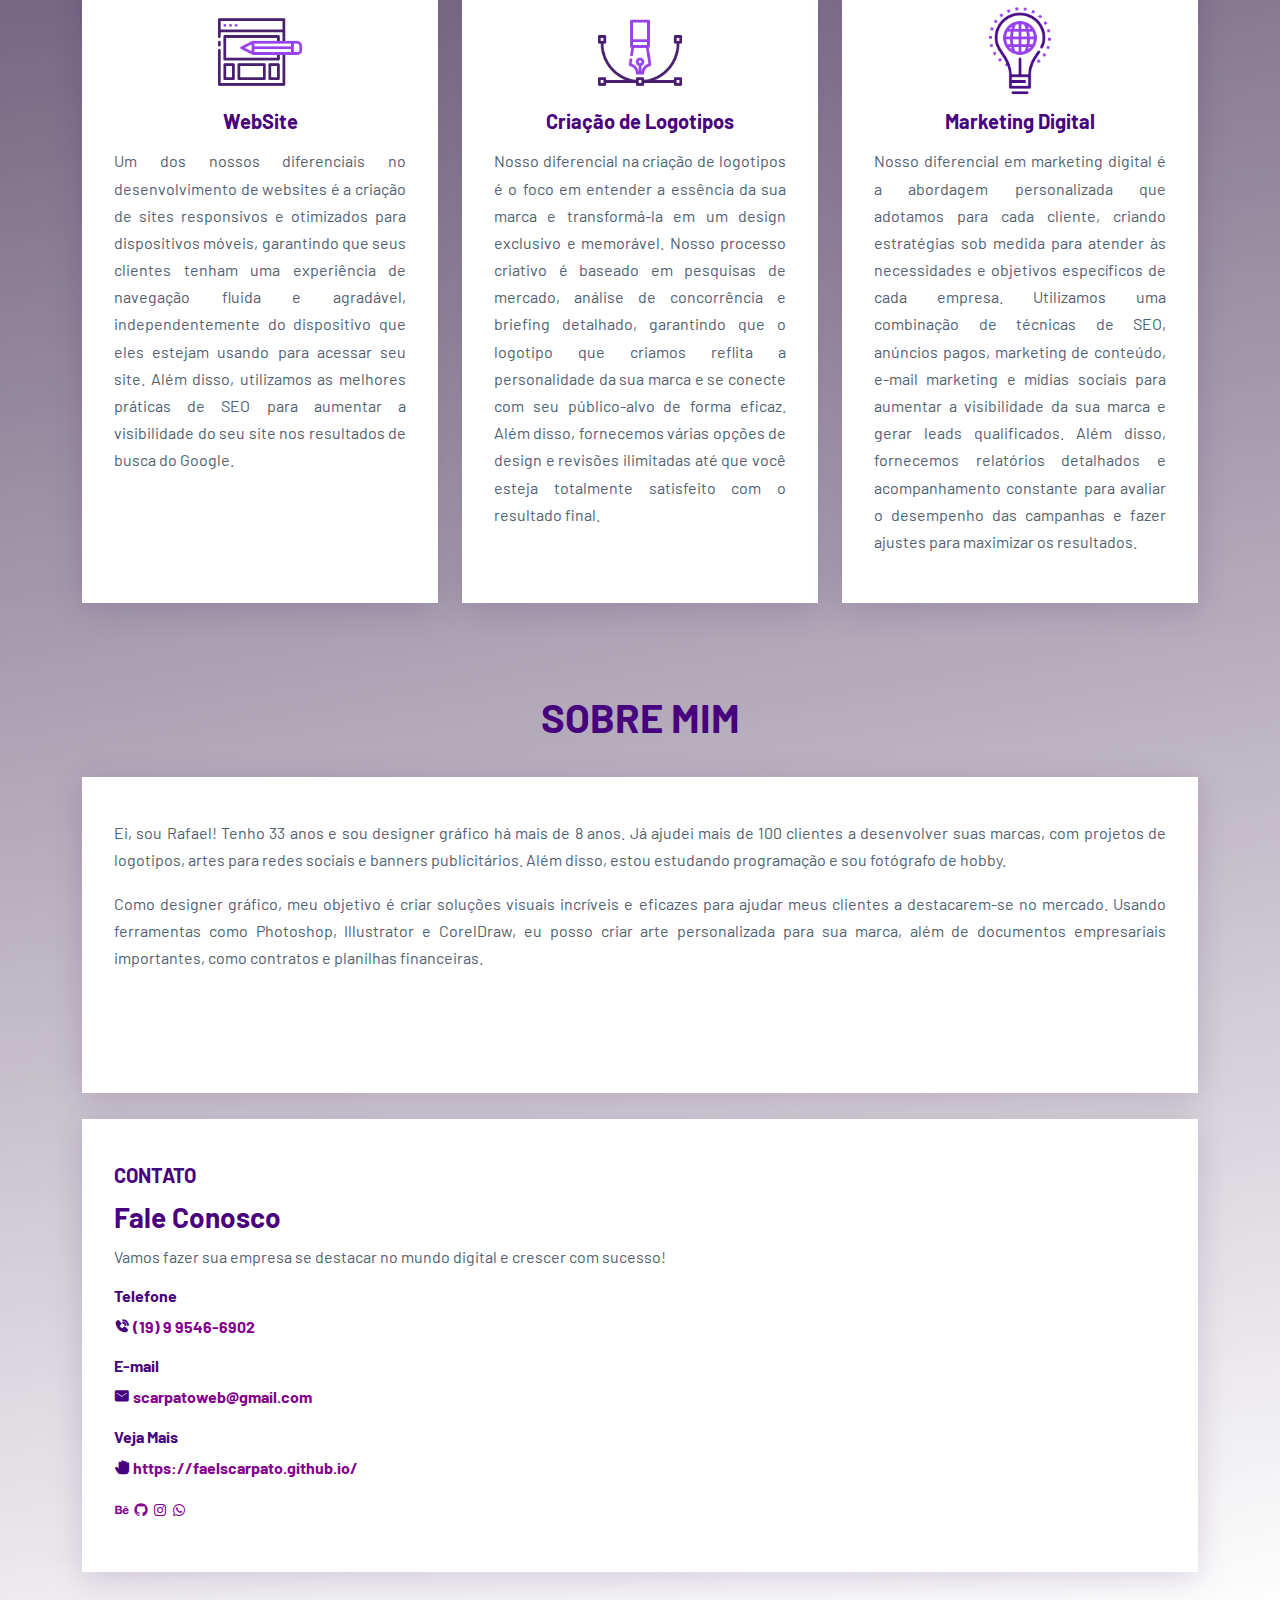
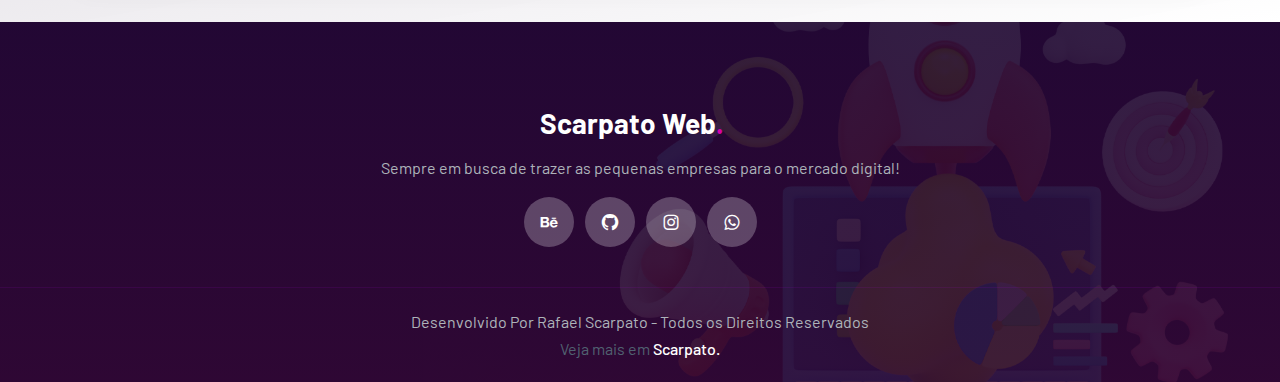
==== commit fd249b3f: "Update sobre.html" ====
--- a/sobre.html
+++ b/sobre.html
@@ -137,6 +137,7 @@
                         <img src="img/icon7.png" alt="">
                             <h5>Missão</h5>
                             <p class="texto">A missão da Scarpato Web é proporcionar um espaço para empresas que estejam iniciando no mercado virtual ou que ainda não tenham explorado todo o potencial de estar mais próximas de seus clientes por meio da internet.</p>
+                    </div>
                     </div>
                     <div class="col-lg-4 col-md-6">
 
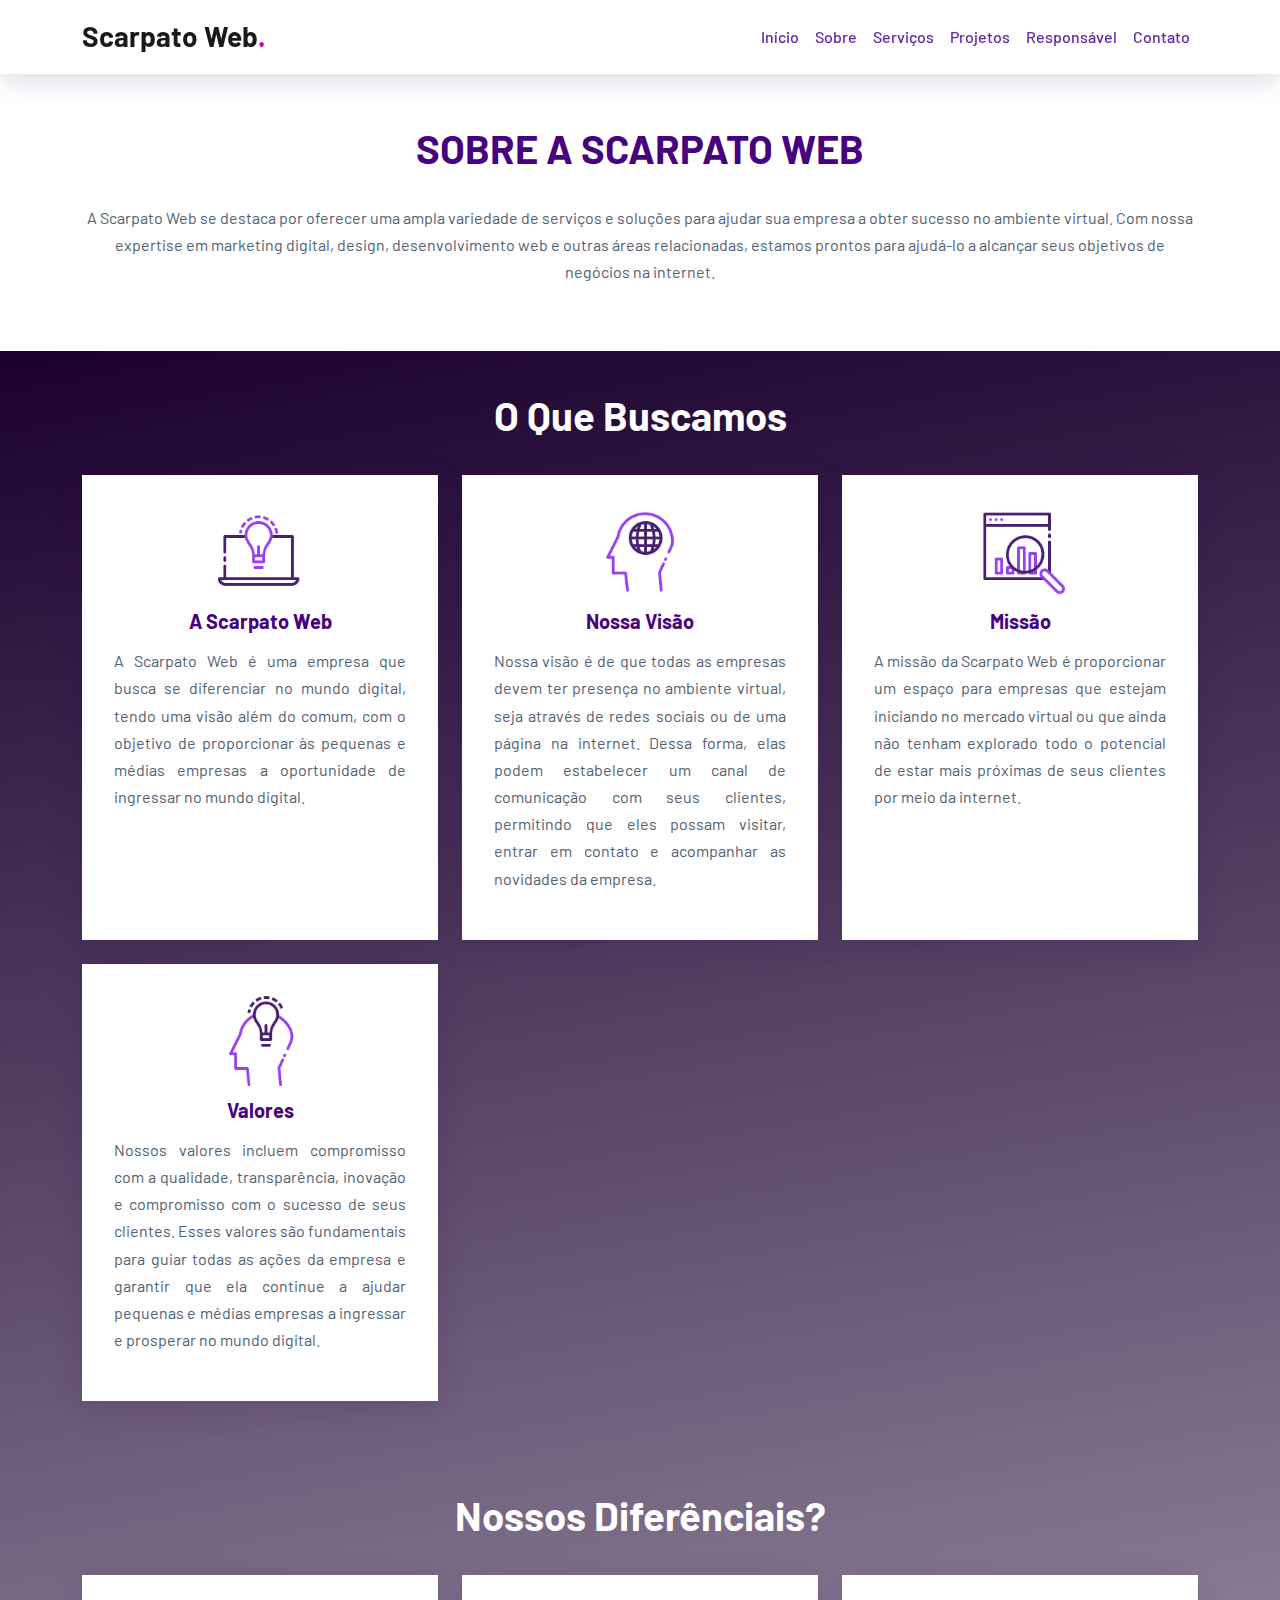
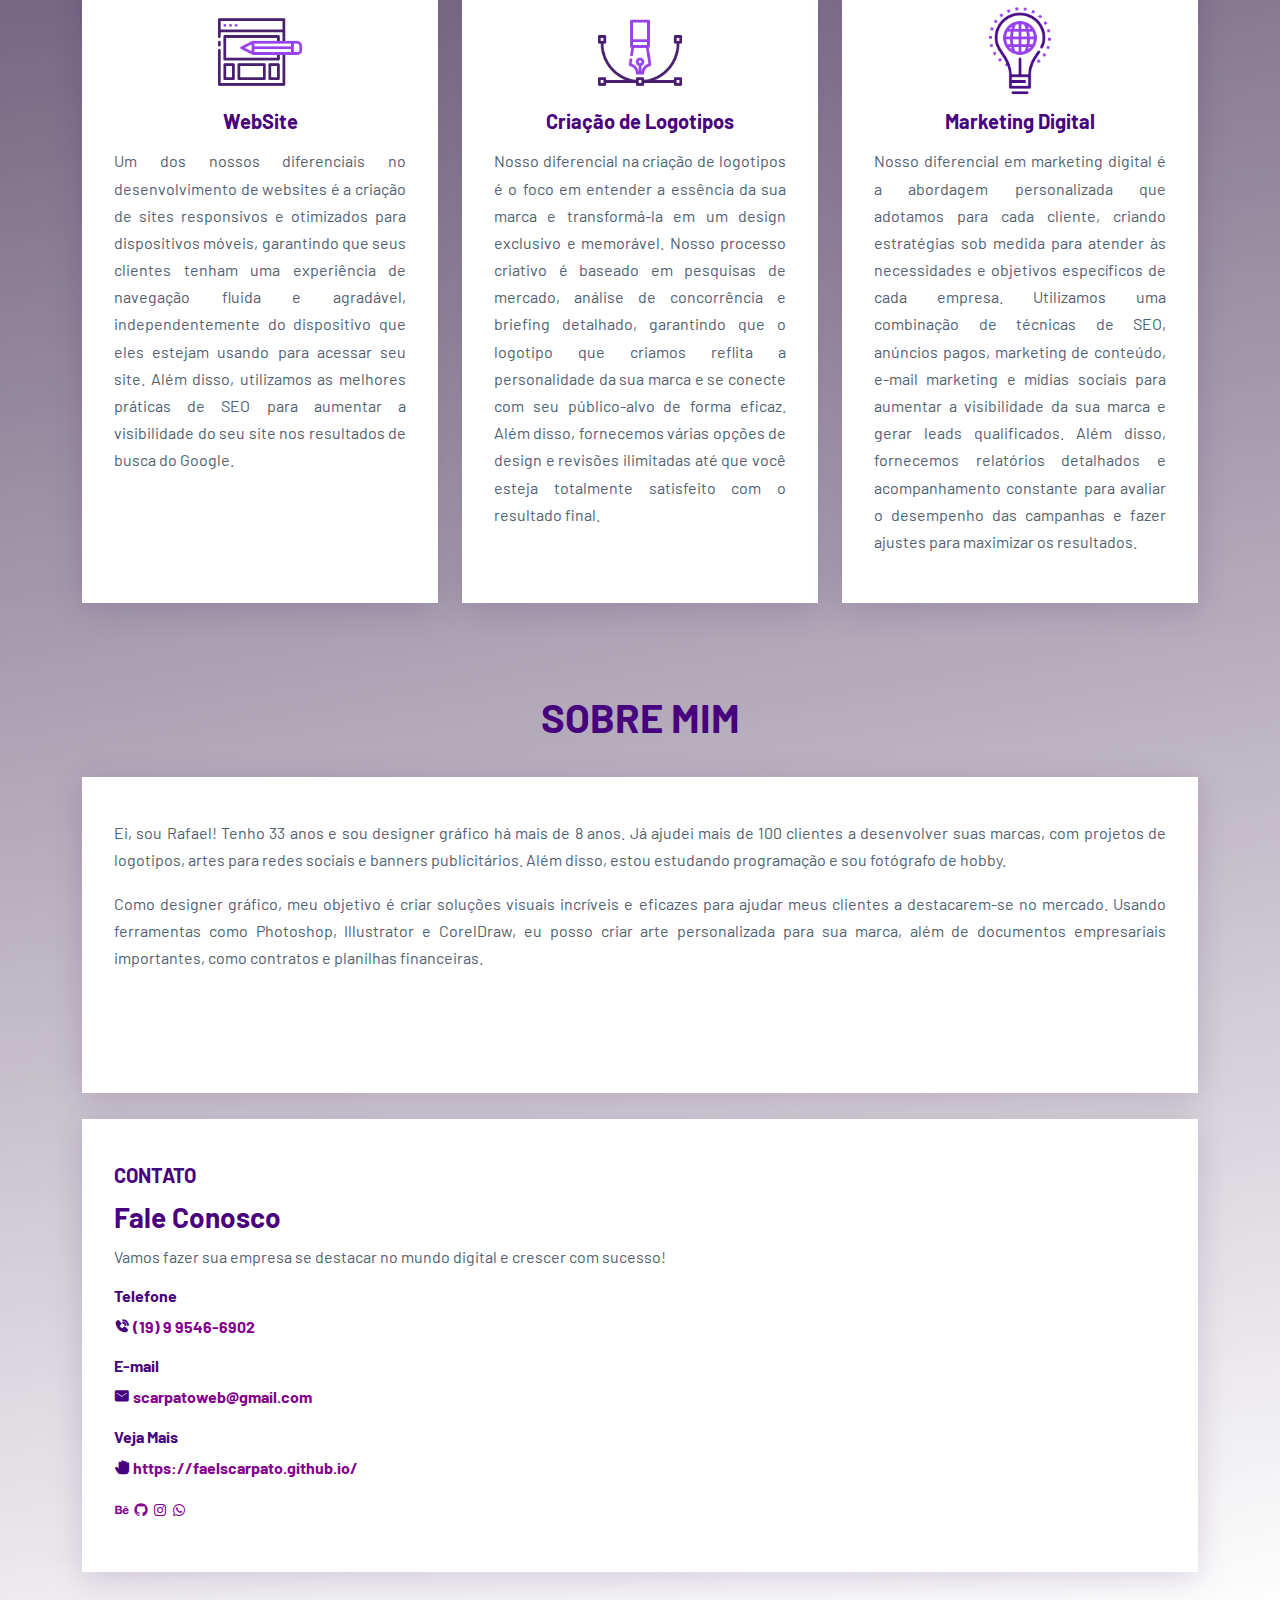
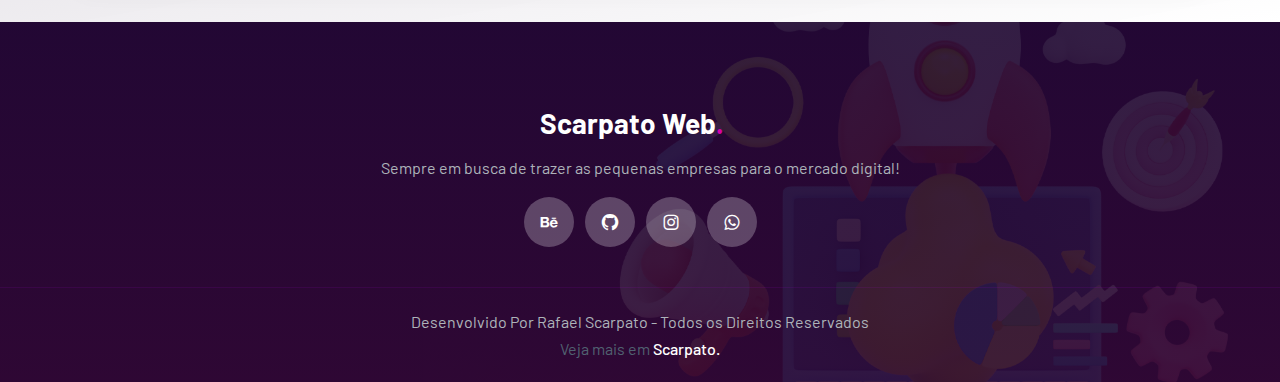
==== commit 52c931bb: "Update sobre.html" ====
--- a/sobre.html
+++ b/sobre.html
@@ -143,7 +143,7 @@
 
                     <div class="service">
 
-                        <img src="img/icon7.png" alt="">
+                        <img src="img/icon10.png" alt="">
 
                             <h5>Valores</h5>
 
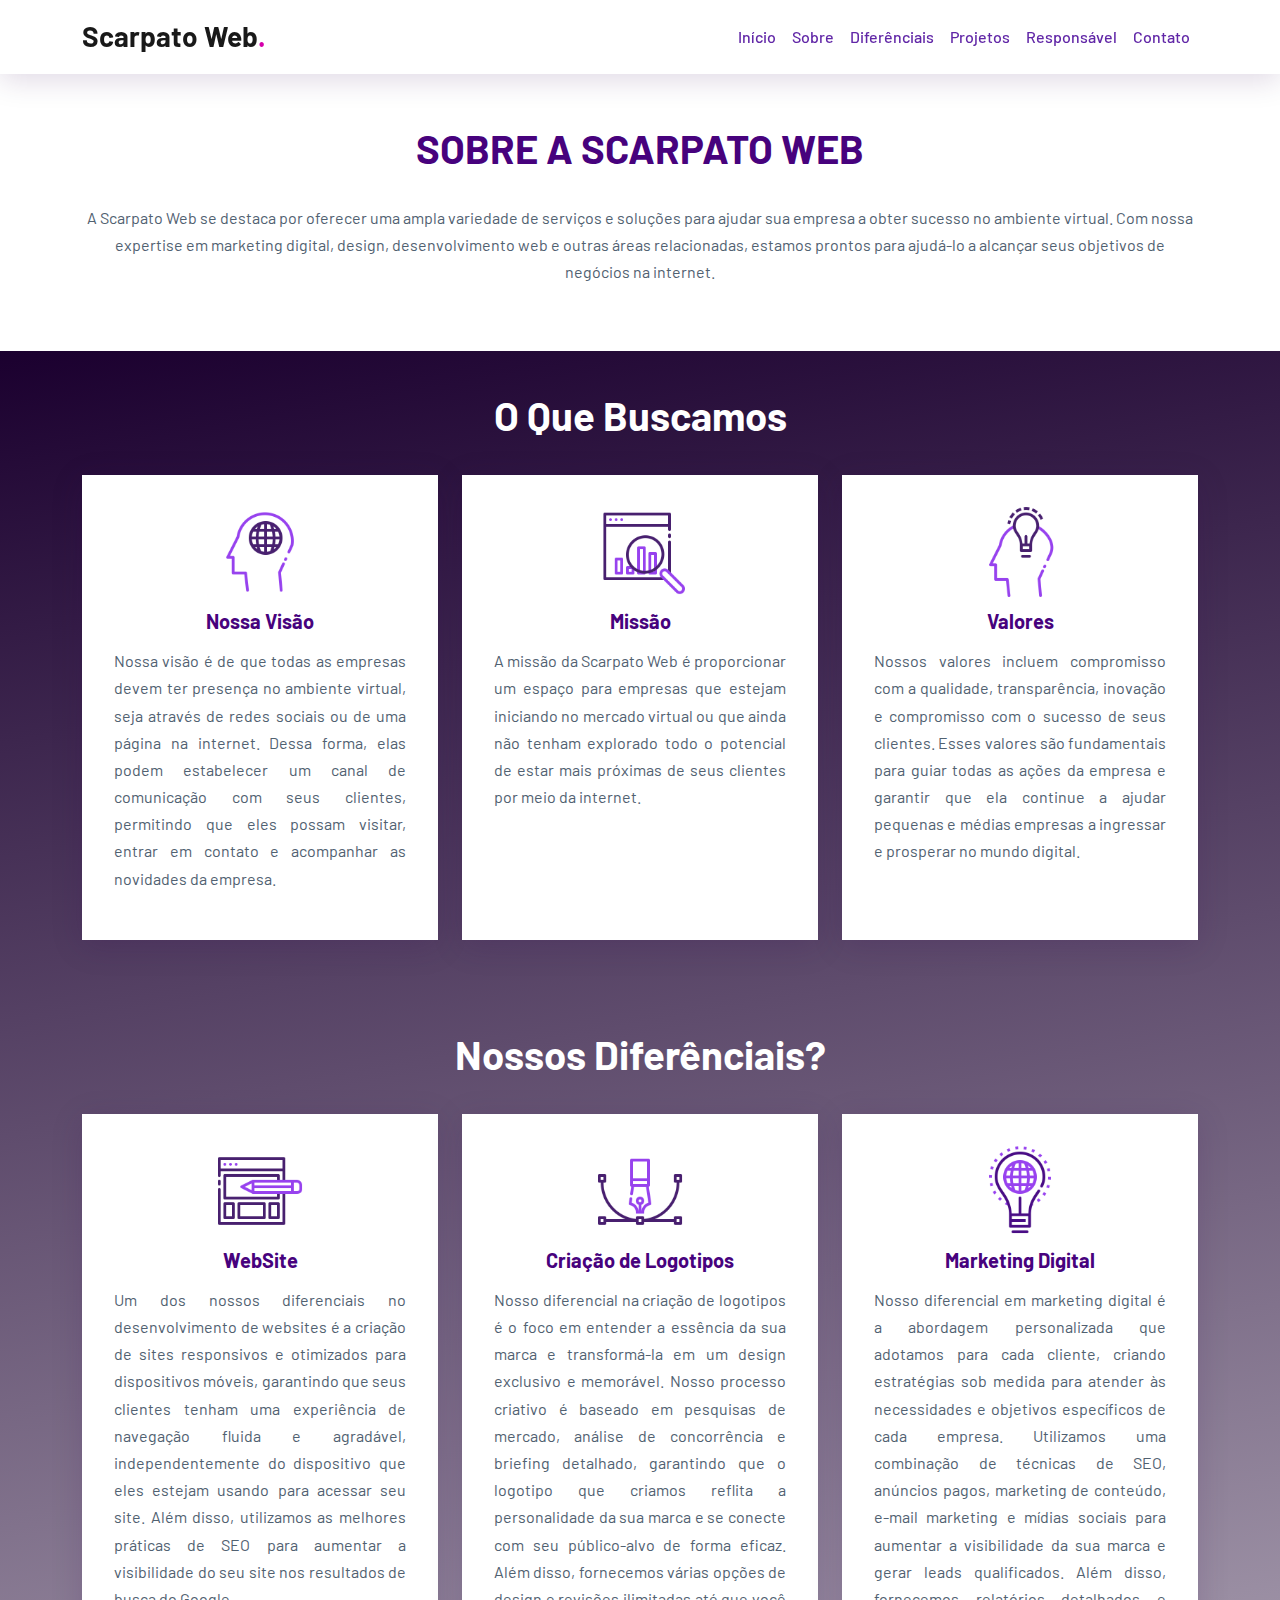
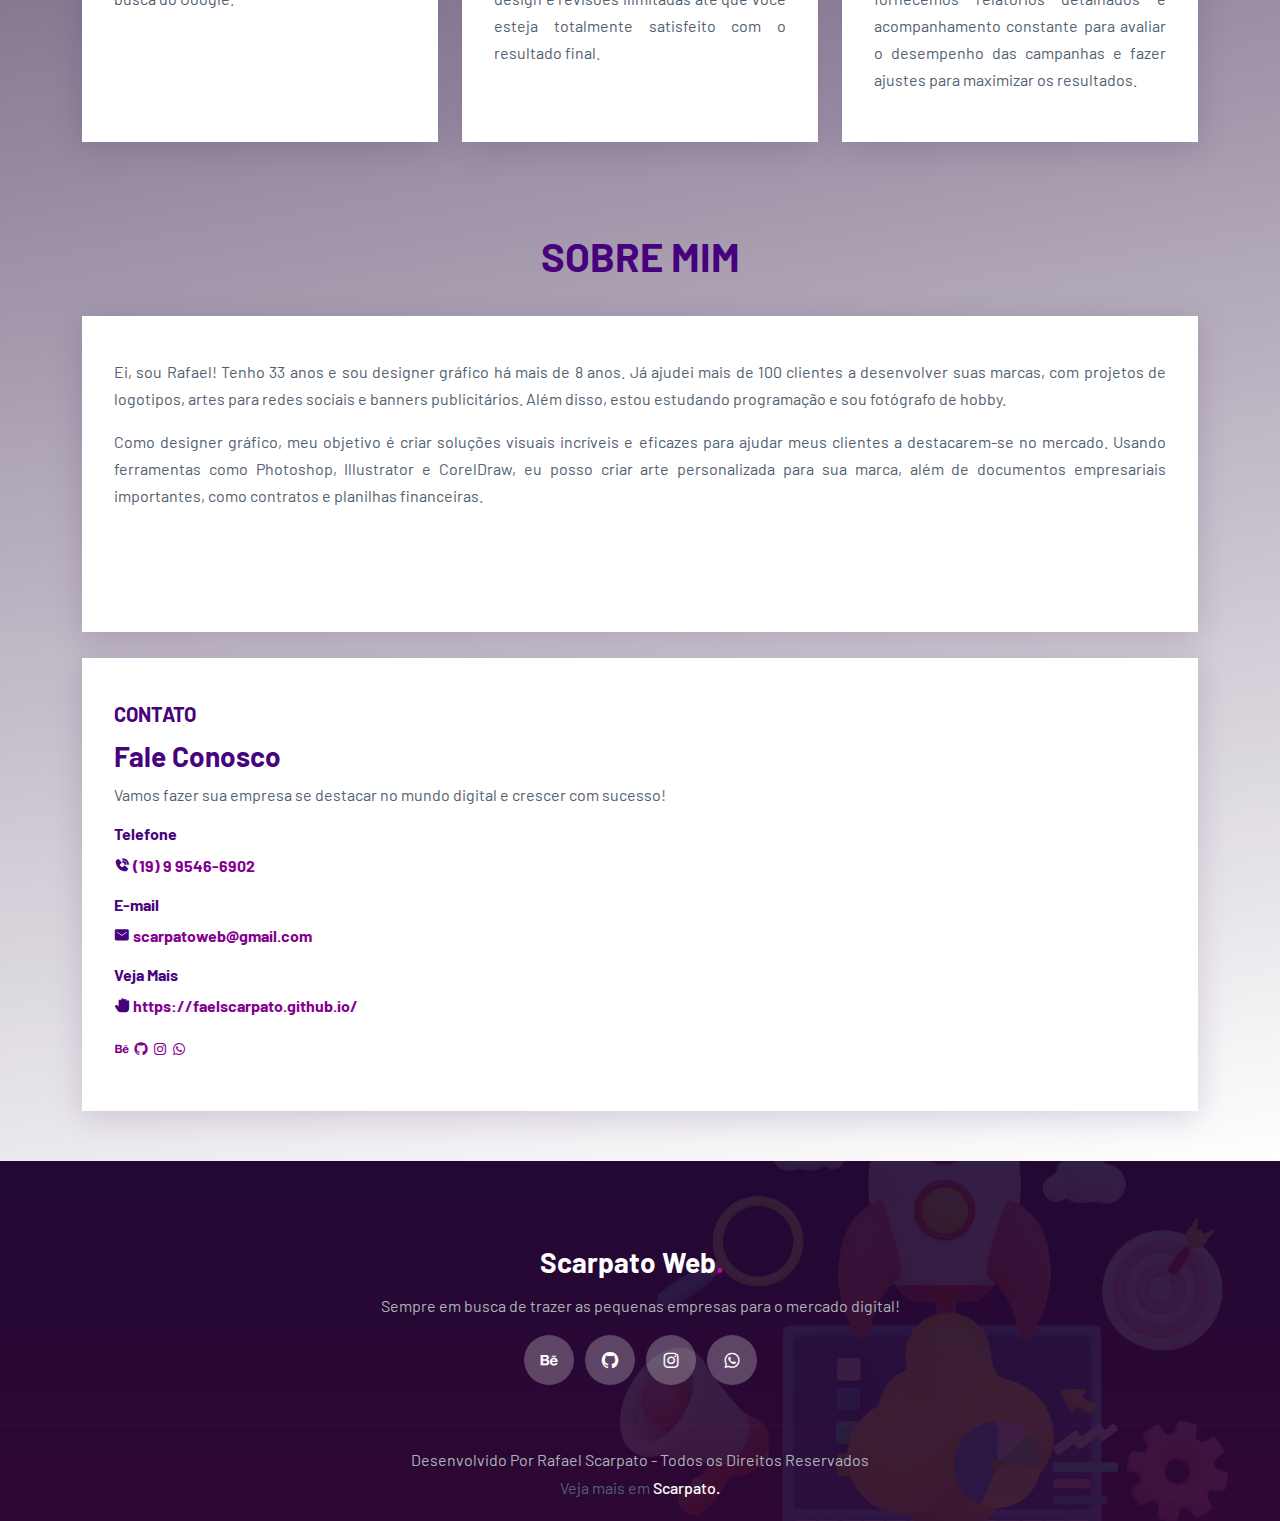
==== commit ac80fd9b: "Update sobre.html" ====
--- a/sobre.html
+++ b/sobre.html
@@ -55,7 +55,7 @@
                         <a class="nav-link" href="#about">Sobre</a>
                     </li>
                     <li class="nav-item">
-                        <a class="nav-link" href="#services">Serviços</a>
+                        <a class="nav-link" href="#diferenciais">Diferênciais</a>
                     </li>
                     <li class="nav-item">
                         <a class="nav-link" href="#portfolio">Projetos</a>
@@ -120,41 +120,32 @@
             <div class="row g-4">
                 <div class="col-lg-4 col-md-6">
                     <div class="service">
-                            <img src="img/icon12.png" alt="">
-                        <h5>A Scarpato Web</h5>
-                       <p class="texto">A Scarpato Web é uma empresa que busca se diferenciar no mundo digital, tendo uma visão além do comum, com o objetivo de proporcionar às pequenas e médias empresas a oportunidade de ingressar no mundo digital.</p>
-                </div>
-                </div>
-                <div class="col-lg-4 col-md-6">
-                    <div class="service">
-                        <img src="img/icon11.png" alt="">
-                                    <h5>Nossa Visão</h5>
-                                    <p class="texto">Nossa visão é de que todas as empresas devem ter presença no ambiente virtual, seja através de redes sociais ou de uma página na internet. Dessa forma, elas podem estabelecer um canal de comunicação com seus clientes, permitindo que eles possam visitar, entrar em contato e acompanhar as novidades da empresa.</p>
-                    </div>
-                </div>
-                <div class="col-lg-4 col-md-6">
+                            <img src="img/icon11.png" alt="">
+                        <h5>Nossa Visão</h5>
+                        <p class="texto">Nossa visão é de que todas as empresas devem ter presença no ambiente virtual, seja através de redes sociais ou de uma página na internet. Dessa forma, elas podem estabelecer um canal de comunicação com seus clientes, permitindo que eles possam visitar, entrar em contato e acompanhar as novidades da empresa.</p>
+                </div>
+                </div>
+                                <div class="col-lg-4 col-md-6">
                     <div class="service">
                         <img src="img/icon7.png" alt="">
                             <h5>Missão</h5>
                             <p class="texto">A missão da Scarpato Web é proporcionar um espaço para empresas que estejam iniciando no mercado virtual ou que ainda não tenham explorado todo o potencial de estar mais próximas de seus clientes por meio da internet.</p>
                     </div>
-                    </div>
-                    <div class="col-lg-4 col-md-6">
-
-                    <div class="service">
-
-                        <img src="img/icon10.png" alt="">
-
-                            <h5>Valores</h5>
-
-                            <p class="texto">Nossos valores incluem compromisso com a qualidade, transparência, inovação e compromisso com o sucesso de seus clientes. Esses valores são fundamentais para guiar todas as ações da empresa e garantir que ela continue a ajudar pequenas e médias empresas a ingressar e prosperar no mundo digital.</p>
-
-                    </div>
-
-        </div>
+
+        </div>
+        <div class="col-lg-4 col-md-6">
+            <div class="service">
+                <img src="img/icon10.png" alt="">
+                    <h5>Valores</h5>
+                    <p class="texto">Nossos valores incluem compromisso com a qualidade, transparência, inovação e compromisso com o sucesso de seus clientes. Esses valores são fundamentais para guiar todas as ações da empresa e garantir que ela continue a ajudar pequenas e médias empresas a ingressar e prosperar no mundo digital.</p>
+            </div>
+
+</div>
     </section>
+
+  
     
-    <section id="services" class="text-center">
+    <section id="diferenciais" class="text-center">
         <div class="container">
             <div class="row">
                 <div class="col-12">
@@ -204,8 +195,12 @@
         </div>
         </div>
 
+        
+
         </div>
       </section>
+
+    
 
     <section id="contato">
         <div class="container">
